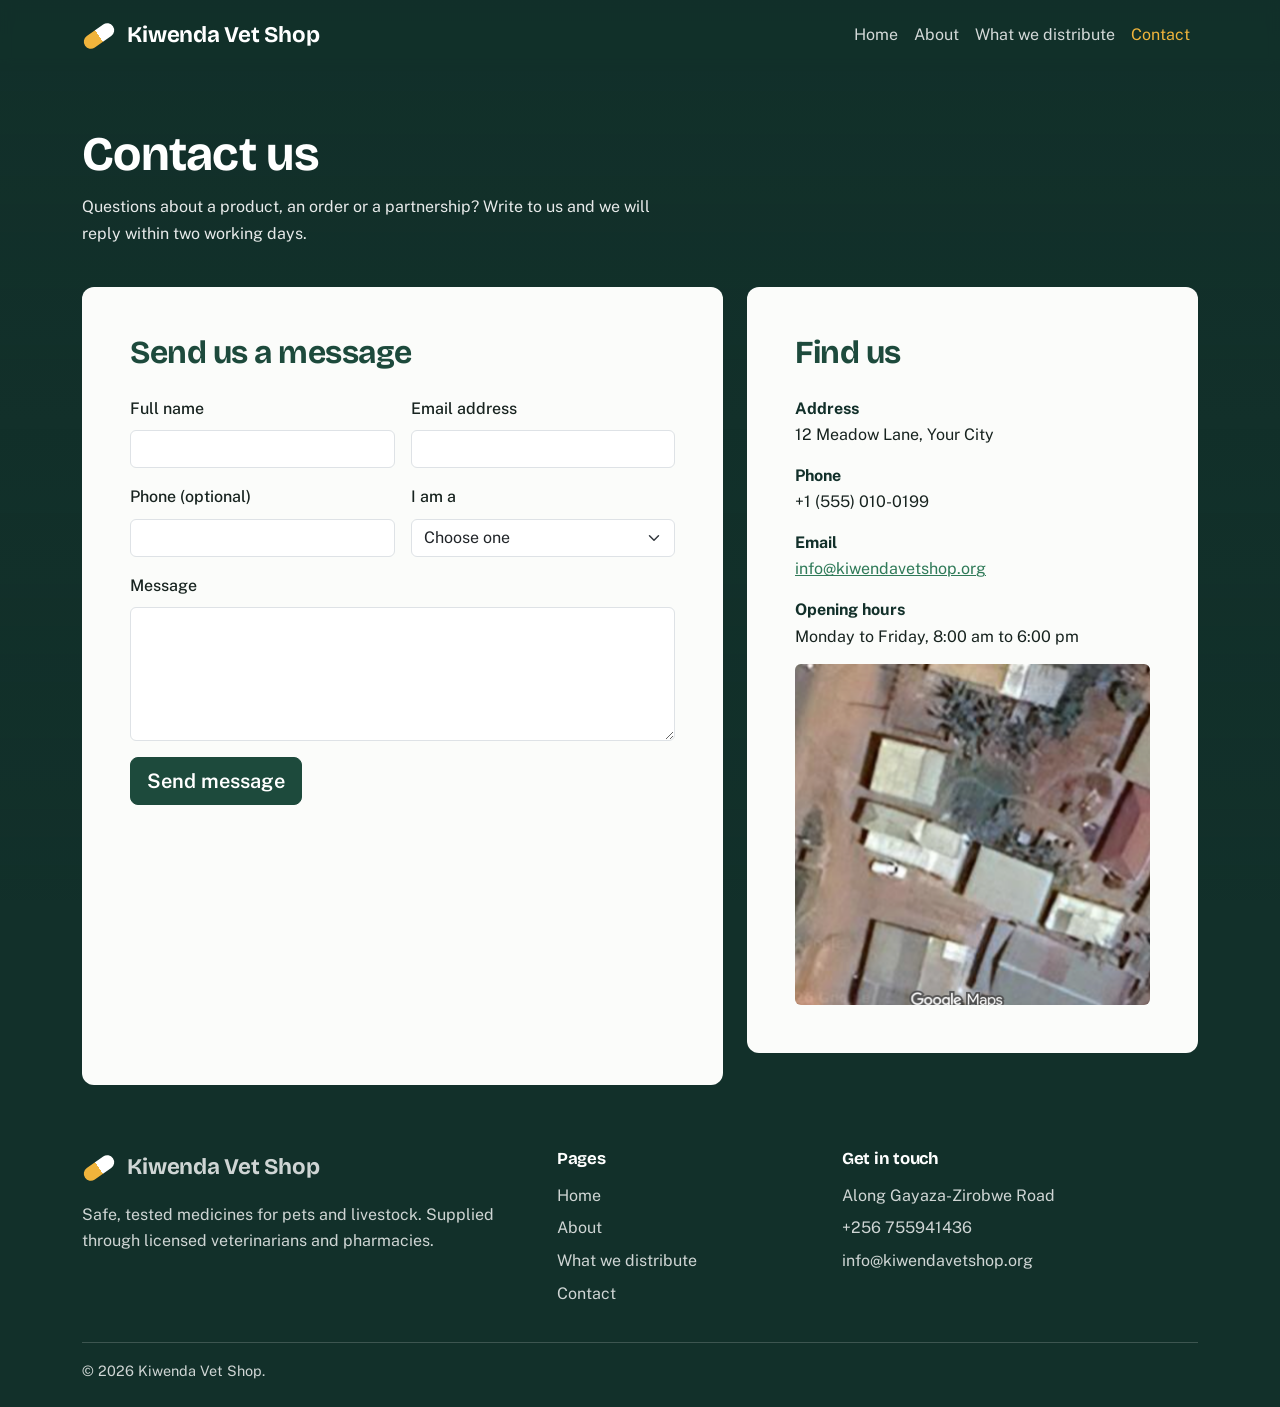
==== contact.html @ 8954e1d9 "pro" ====
<!DOCTYPE html>
<html lang="en">
<head>
  <meta charset="UTF-8">
  <meta name="viewport" content="width=device-width, initial-scale=1">
  <title>Contact | Kiwenda Vet Shop</title>

  <link rel="preconnect" href="https://fonts.googleapis.com">
  <link rel="preconnect" href="https://fonts.gstatic.com" crossorigin>
  <link href="https://fonts.googleapis.com/css2?family=Bricolage+Grotesque:wght@600;700&family=Public+Sans:wght@400;500;600&display=swap" rel="stylesheet">
  <link href="https://cdn.jsdelivr.net/npm/bootstrap@5.3.3/dist/css/bootstrap.min.css" rel="stylesheet">
  <link href="style.css" rel="stylesheet">
</head>
<body>

  <nav class="navbar navbar-expand-lg site-nav sticky-top" data-bs-theme="dark">
    <div class="container">
      <a class="navbar-brand brand" href="index.html"><span class="capsule" aria-hidden="true"></span>Kiwenda Vet Shop</a>
      <button class="navbar-toggler" type="button" data-bs-toggle="collapse" data-bs-target="#mainNav"
              aria-controls="mainNav" aria-expanded="false" aria-label="Toggle navigation">
        <span class="navbar-toggler-icon"></span>
      </button>
      <div class="collapse navbar-collapse" id="mainNav">
        <ul class="navbar-nav ms-auto">
          <li class="nav-item"><a class="nav-link" href="index.html">Home</a></li>
          <li class="nav-item"><a class="nav-link" href="about.html">About</a></li>
          <li class="nav-item"><a class="nav-link" href="products.html">What we distribute</a></li>
          <li class="nav-item"><a class="nav-link active" aria-current="page" href="contact.html">Contact</a></li>
        </ul>
      </div>
    </div>
  </nav>

  <main>

    <header class="page-header">
      <div class="container">
        <h1>Contact us</h1>
        <p>Questions about a product, an order or a partnership? Write to us and we will reply within two working days.</p>
      </div>
    </header>

    <div class="container pb-4">
      <div class="row g-4">

        <div class="col-lg-7">
          <section class="panel-light h-100">
            <h2>Send us a message</h2>

            <form id="contactForm" novalidate>
              <div class="row g-3">
                <div class="col-md-6">
                  <label for="fullName" class="form-label">Full name</label>
                  <input type="text" class="form-control" id="fullName" required>
                  <div class="invalid-feedback">Please enter your name.</div>
                </div>
                <div class="col-md-6">
                  <label for="email" class="form-label">Email address</label>
                  <input type="email" class="form-control" id="email" required>
                  <div class="invalid-feedback">Please enter a valid email address.</div>
                </div>
                <div class="col-md-6">
                  <label for="phone" class="form-label">Phone (optional)</label>
                  <input type="tel" class="form-control" id="phone">
                </div>
                <div class="col-md-6">
                  <label for="role" class="form-label">I am a</label>
                  <select class="form-select" id="role" required>
                    <option value="" selected disabled>Choose one</option>
                    <option>Pet owner</option>
                    <option>Farmer</option>
                    <option>Veterinarian</option>
                    <option>Pharmacy or distributor</option>
                    <option>Other</option>
                  </select>
                  <div class="invalid-feedback">Please choose an option.</div>
                </div>
                <div class="col-12">
                  <label for="message" class="form-label">Message</label>
                  <textarea class="form-control" id="message" rows="5" required></textarea>
                  <div class="invalid-feedback">Please write a message.</div>
                </div>
                <div class="col-12">
                  <button type="submit" class="btn btn-pine btn-lg">Send message</button>
                </div>
              </div>
            </form>

            <div id="formSuccess" class="alert alert-success mt-4 mb-0 d-none" role="alert">
              Thank you. Your message has been received and we will reply within two working days.
            </div>
          </section>
        </div>

        <div class="col-lg-5">
          <section class="panel-light">
            <h2>Find us</h2>
            <ul class="contact-list">
              <li><strong>Address</strong>12 Meadow Lane, Your City</li>
              <li><strong>Phone</strong>+1 (555) 010-0199</li>
              <li><strong>Email</strong><a href="mailto:info@kiwendavetshop.org">info@kiwendavetshop.org</a></li>
              <li><strong>Opening hours</strong>Monday to Friday, 8:00 am to 6:00 pm</li>
            </ul>
                 <img src="image.png" alt="Map showing the Kiwenda Vet Shop" width="400" height="300" class="img-fluid rounded">
          </section>
        </div>

      </div>
    </div>
  </main>

  <footer class="site-footer">
    <div class="container">
      <div class="row g-4">
        <div class="col-md-5">
          <a class="brand" href="index.html"><span class="capsule" aria-hidden="true"></span>Kiwenda Vet Shop</a>
          <p class="mt-3 mb-0">Safe, tested medicines for pets and livestock. Supplied through licensed veterinarians and pharmacies.</p>
        </div>
        <div class="col-6 col-md-3">
          <h2>Pages</h2>
          <ul>
            <li><a href="index.html">Home</a></li>
            <li><a href="about.html">About</a></li>
            <li><a href="products.html">What we distribute</a></li>
            <li><a href="contact.html">Contact</a></li>
          </ul>
        </div>
        <div class="col-6 col-md-4">
          <h2>Get in touch</h2>
          <ul>
            <li>Along Gayaza-Zirobwe Road</li>
            <li>+256 755941436</li>
            <li><a href="mailto:info@kiwendavetshop.org">info@kiwendavetshop.org</a></li>
          </ul>
        </div>
      </div>
      <div class="footer-bottom">&copy; 2026 Kiwenda Vet Shop.</div>
    </div>
  </footer>

  <script src="https://cdn.jsdelivr.net/npm/bootstrap@5.3.3/dist/js/bootstrap.bundle.min.js"></script>

  <script>

    var form = document.getElementById('contactForm');
    var success = document.getElementById('formSuccess');

    form.addEventListener('submit', function (event) {
      event.preventDefault();
      if (!form.checkValidity()) {
        form.classList.add('was-validated');
        success.classList.add('d-none');
        return;
      }
      success.classList.remove('d-none');
      form.reset();
      form.classList.remove('was-validated');
    });
  </script>
</body>
</html>
---- style.css ----
/* =========================================================
   VetaCare Animal Health - shared stylesheet (all 4 pages)
   Works together with Bootstrap 5.3 (loaded before this file)
   ========================================================= */

/* ---------- 1. Colours and fonts (change them here once) ---------- */
:root {
  --pine: #1d4a3c;
  --pine-dark: #12302a;
  --leaf: #2f7a58;
  --saffron: #f0b43c;
  --saffron-dark: #d99a1f;
  --mist: #eaf1ec;
  --ink: #17231f;
  --paper: #fbfcfa;
  --line: #d5e2da;
  --font-display: 'Bricolage Grotesque', 'Trebuchet MS', sans-serif;
  --font-body: 'Public Sans', 'Segoe UI', Arial, sans-serif;
}

/* ---------- 2. Page + BACKGROUND PICTURE (same on every page) ----------
   Put your picture in the images folder and name it background.jpg.
   The dark green layer keeps the text readable on top of any photo.
   If the picture is missing, the page shows plain dark green. */
body {
  font-family: var(--font-body);
  color: var(--ink);
  line-height: 1.65;
  background-color: var(--pine-dark);
  min-height: 100vh;
  display: flex;
  flex-direction: column;
}

body::before {
  content: "";
  position: fixed;
  inset: 0;
  z-index: -1;
  background-image:
    linear-gradient(rgba(18, 48, 42, 0.55), rgba(18, 48, 42, 0.8)),
    url("images/background.jpg");
  background-size: cover;
  background-position: center;
  background-repeat: no-repeat;
}

main {
  flex: 1 0 auto;
}

h1, h2, h3, h4, h5, h6 {
  font-family: var(--font-display);
  font-weight: 700;
  letter-spacing: -0.015em;
  line-height: 1.15;
}

a:focus-visible,
button:focus-visible {
  outline: 3px solid var(--saffron);
  outline-offset: 2px;
}

/* ---------- 3. Navigation bar ---------- */
.navbar.site-nav {
  --bs-navbar-color: rgba(255, 255, 255, 0.82);
  --bs-navbar-hover-color: #ffffff;
  --bs-navbar-active-color: var(--saffron);
  background: rgba(18, 48, 42, 0.94);
  backdrop-filter: blur(6px);
  padding-top: 0.75rem;
  padding-bottom: 0.75rem;
}

.brand {
  font-family: var(--font-display);
  font-weight: 700;
  font-size: 1.4rem;
  letter-spacing: -0.01em;
  color: #fff;
}

.brand:hover,
.brand:focus {
  color: #fff;
}

/* The logo mark: a capsule drawn with CSS only */
.capsule {
  display: inline-block;
  width: 34px;
  height: 14px;
  border-radius: 14px;
  background: linear-gradient(90deg, var(--saffron) 50%, #ffffff 50%);
  transform: rotate(-35deg);
  margin-right: 0.7rem;
  vertical-align: middle;
}

/* ---------- 4. Hero (home) and page headers (other pages) ---------- */
.hero {
  color: #fff;
  padding: 4.5rem 0 4rem;
}

.hero h1 {
  font-size: clamp(2.2rem, 5vw, 3.6rem);
  margin-bottom: 1.25rem;
}

.hero .lead {
  max-width: 34rem;
  color: rgba(255, 255, 255, 0.9);
  margin-bottom: 1.75rem;
}

.page-header {
  color: #fff;
  padding: 3.5rem 0 2.5rem;
}

.page-header h1 {
  font-size: clamp(2rem, 4.5vw, 3rem);
  margin-bottom: 0.75rem;
}

.page-header p {
  max-width: 38rem;
  margin-bottom: 0;
  color: rgba(255, 255, 255, 0.9);
}

/* ---------- 5. Content panels sitting on the background picture ---------- */
.panel-light {
  background: var(--paper);
  border-radius: 12px;
  padding: clamp(1.5rem, 4vw, 3rem);
  margin-bottom: 2rem;
}

.panel-light h2 {
  color: var(--pine);
  font-size: clamp(1.5rem, 3vw, 2rem);
  margin-bottom: 1.5rem;
}

.panel-light h3 {
  color: var(--pine-dark);
}

.panel-light a {
  color: var(--leaf);
}

/* ---------- 6. Picture areas (left empty on purpose) ----------
   To fill one, put <img src="images/yourfile.jpg" alt="..."> inside it.
   The picture will crop to fit the box automatically. */
.img-slot {
  width: 100%;
  min-height: 240px;
  background: rgba(29, 74, 60, 0.07);
  border: 2px dashed rgba(29, 74, 60, 0.35);
  border-radius: 8px;
  overflow: hidden;
}

.img-slot img {
  display: block;
  width: 100%;
  height: 100%;
  object-fit: cover;
}

.img-slot:has(img) {
  border: 0;
}

.img-slot--hero {
  min-height: 340px;
  background: rgba(255, 255, 255, 0.08);
  border-color: rgba(255, 255, 255, 0.55);
}

.img-slot--tall {
  min-height: 380px;
}

.img-slot--species {
  min-height: 170px;
  margin-bottom: 1rem;
}

.img-slot--map {
  min-height: 220px;
}

.img-slot--person {
  width: 150px;
  height: 150px;
  min-height: 0;
  border-radius: 50%;
  margin: 0 auto 1rem;
}

/* ---------- 7. Small building blocks ---------- */
.value {
  border-left: 4px solid var(--saffron);
  padding-left: 1rem;
  height: 100%;
}

.value h3 {
  font-size: 1.2rem;
  margin-bottom: 0.4rem;
}

.value p {
  margin-bottom: 0;
}

.species h3,
.member h3 {
  font-size: 1.15rem;
  margin-bottom: 0.35rem;
}

.species p,
.member p {
  margin-bottom: 0;
}

.member {
  text-align: center;
}

.member .role {
  color: var(--leaf);
  font-weight: 500;
}

/* Product box on the "What we make" page */
.product {
  background: #fff;
  border: 1px solid var(--line);
  border-radius: 8px;
  overflow: hidden;
  height: 100%;
  display: flex;
  flex-direction: column;
}

.product .img-slot {
  min-height: 190px;
  border-radius: 0;
  border-width: 0 0 2px 0;
}

.product-body {
  padding: 1.25rem;
  flex: 1 0 auto;
}

.product-body h3 {
  font-size: 1.2rem;
}

.tag {
  display: inline-block;
  background: var(--mist);
  color: var(--pine);
  font-size: 0.82rem;
  font-weight: 500;
  padding: 0.15rem 0.65rem;
  border-radius: 20px;
  margin: 0 0.25rem 0.35rem 0;
}

.tag--rx {
  background: var(--saffron);
  color: var(--pine-dark);
}

/* Call-to-action strip */
.cta-strip {
  background: var(--pine);
  color: #fff;
  border-radius: 12px;
  border-left: 8px solid var(--saffron);
  padding: clamp(1.5rem, 4vw, 2.5rem);
  margin-bottom: 2rem;
}

.cta-strip h2 {
  font-size: clamp(1.4rem, 3vw, 1.8rem);
  margin-bottom: 0.4rem;
}

.cta-strip p {
  margin-bottom: 0;
  color: rgba(255, 255, 255, 0.88);
}

/* ---------- 8. Buttons (extra colours on top of Bootstrap) ---------- */
.btn-saffron {
  --bs-btn-color: var(--pine-dark);
  --bs-btn-bg: var(--saffron);
  --bs-btn-border-color: var(--saffron);
  --bs-btn-hover-color: var(--pine-dark);
  --bs-btn-hover-bg: var(--saffron-dark);
  --bs-btn-hover-border-color: var(--saffron-dark);
  --bs-btn-active-color: var(--pine-dark);
  --bs-btn-active-bg: var(--saffron-dark);
  --bs-btn-active-border-color: var(--saffron-dark);
  font-weight: 600;
}

.btn-pine {
  --bs-btn-color: #fff;
  --bs-btn-bg: var(--pine);
  --bs-btn-border-color: var(--pine);
  --bs-btn-hover-color: #fff;
  --bs-btn-hover-bg: var(--leaf);
  --bs-btn-hover-border-color: var(--leaf);
  --bs-btn-active-color: #fff;
  --bs-btn-active-bg: var(--leaf);
  --bs-btn-active-border-color: var(--leaf);
  font-weight: 600;
}

/* ---------- 9. Forms (contact page) ---------- */
.form-label {
  font-weight: 500;
}

.form-control:focus,
.form-select:focus {
  border-color: var(--leaf);
  box-shadow: 0 0 0 0.25rem rgba(47, 122, 88, 0.25);
}

.contact-list {
  list-style: none;
  padding: 0;
  margin: 0;
}

.contact-list li {
  margin-bottom: 0.9rem;
}

.contact-list strong {
  display: block;
  color: var(--pine-dark);
}

/* Accordion colours */
.safety-accordion {
  --bs-accordion-active-bg: var(--mist);
  --bs-accordion-active-color: var(--pine-dark);
  --bs-accordion-btn-focus-box-shadow: 0 0 0 0.25rem rgba(47, 122, 88, 0.25);
  --bs-accordion-border-color: var(--line);
}

/* ---------- 10. Footer ---------- */
.site-footer {
  background: var(--pine-dark);
  color: rgba(255, 255, 255, 0.8);
  padding: 2.5rem 0 1.5rem;
  margin-top: auto;
}

.site-footer h2 {
  font-size: 1.05rem;
  color: #fff;
  margin-bottom: 0.9rem;
}

.site-footer a {
  color: rgba(255, 255, 255, 0.8);
  text-decoration: none;
}

.site-footer a:hover {
  color: var(--saffron);
  text-decoration: underline;
}

.site-footer ul {
  list-style: none;
  padding: 0;
  margin: 0;
}

.site-footer li {
  margin-bottom: 0.4rem;
}

.footer-bottom {
  border-top: 1px solid rgba(255, 255, 255, 0.18);
  margin-top: 1.75rem;
  padding-top: 1rem;
  font-size: 0.9rem;
}
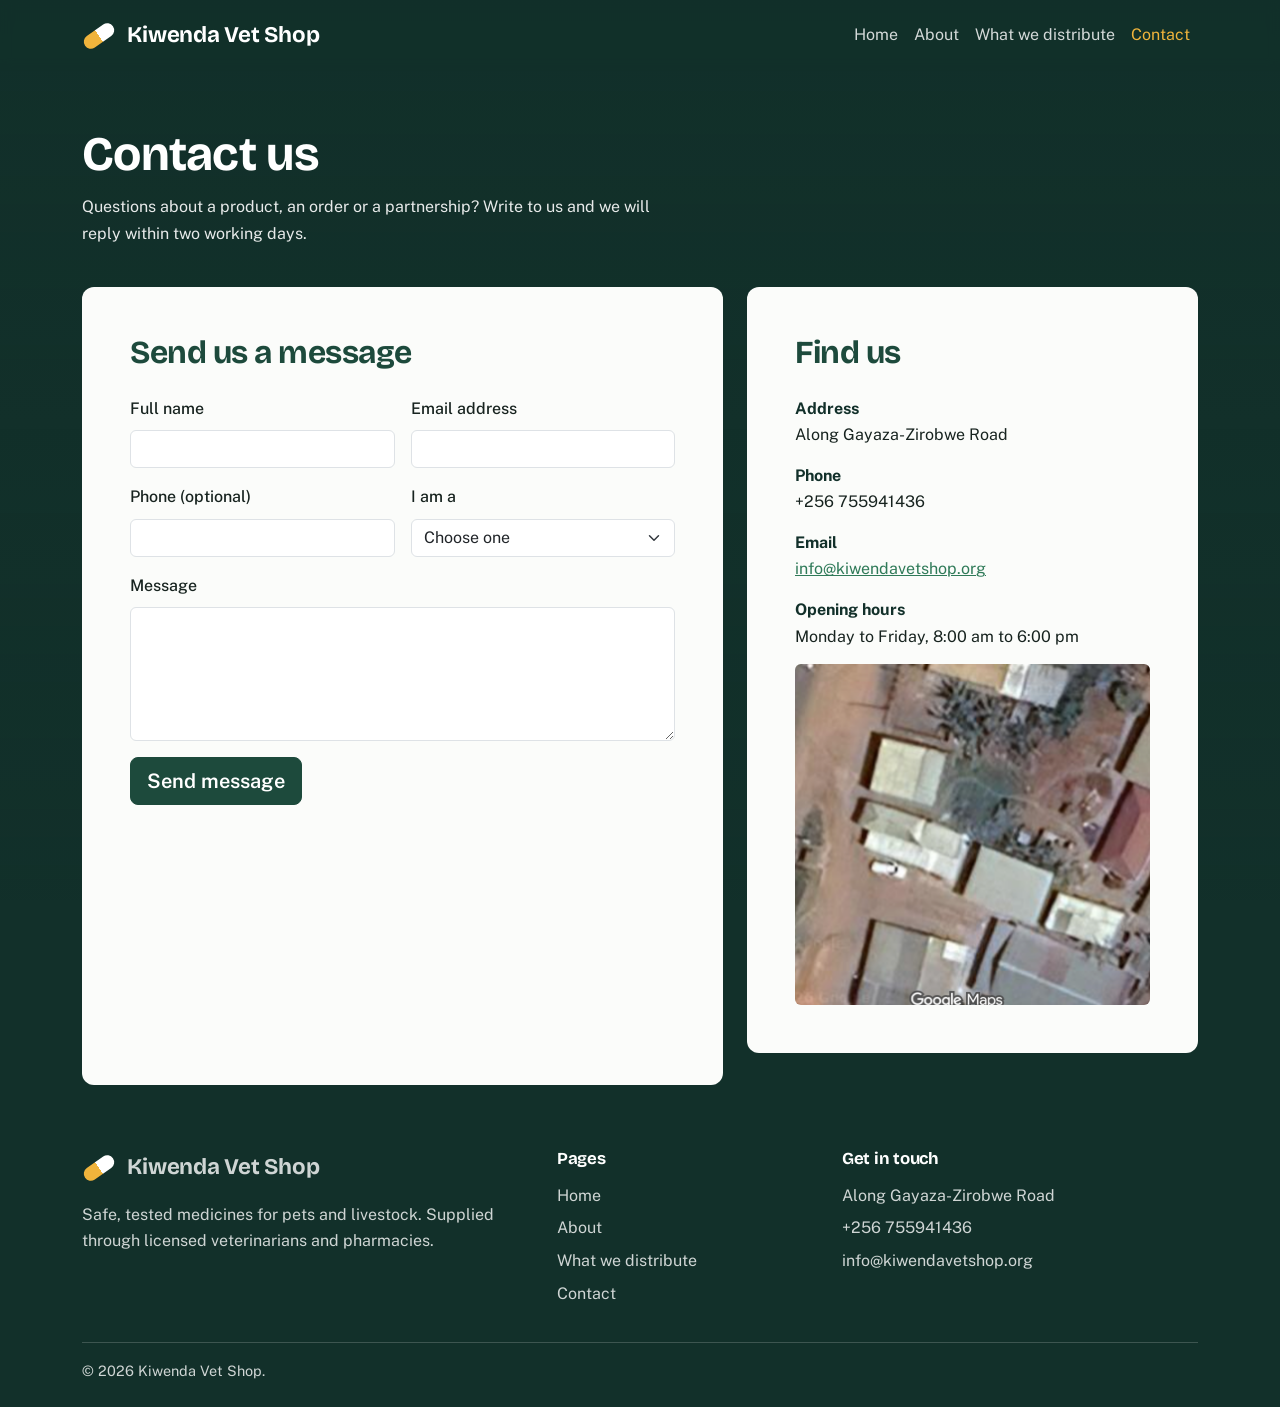
==== commit 48f53531: "Update contact.html" ====
--- a/contact.html
+++ b/contact.html
@@ -96,8 +96,8 @@
           <section class="panel-light">
             <h2>Find us</h2>
             <ul class="contact-list">
-              <li><strong>Address</strong>12 Meadow Lane, Your City</li>
-              <li><strong>Phone</strong>+1 (555) 010-0199</li>
+              <li><strong>Address</strong>Along Gayaza-Zirobwe Road</li>
+              <li><strong>Phone</strong>+256 755941436</li>
               <li><strong>Email</strong><a href="mailto:info@kiwendavetshop.org">info@kiwendavetshop.org</a></li>
               <li><strong>Opening hours</strong>Monday to Friday, 8:00 am to 6:00 pm</li>
             </ul>
